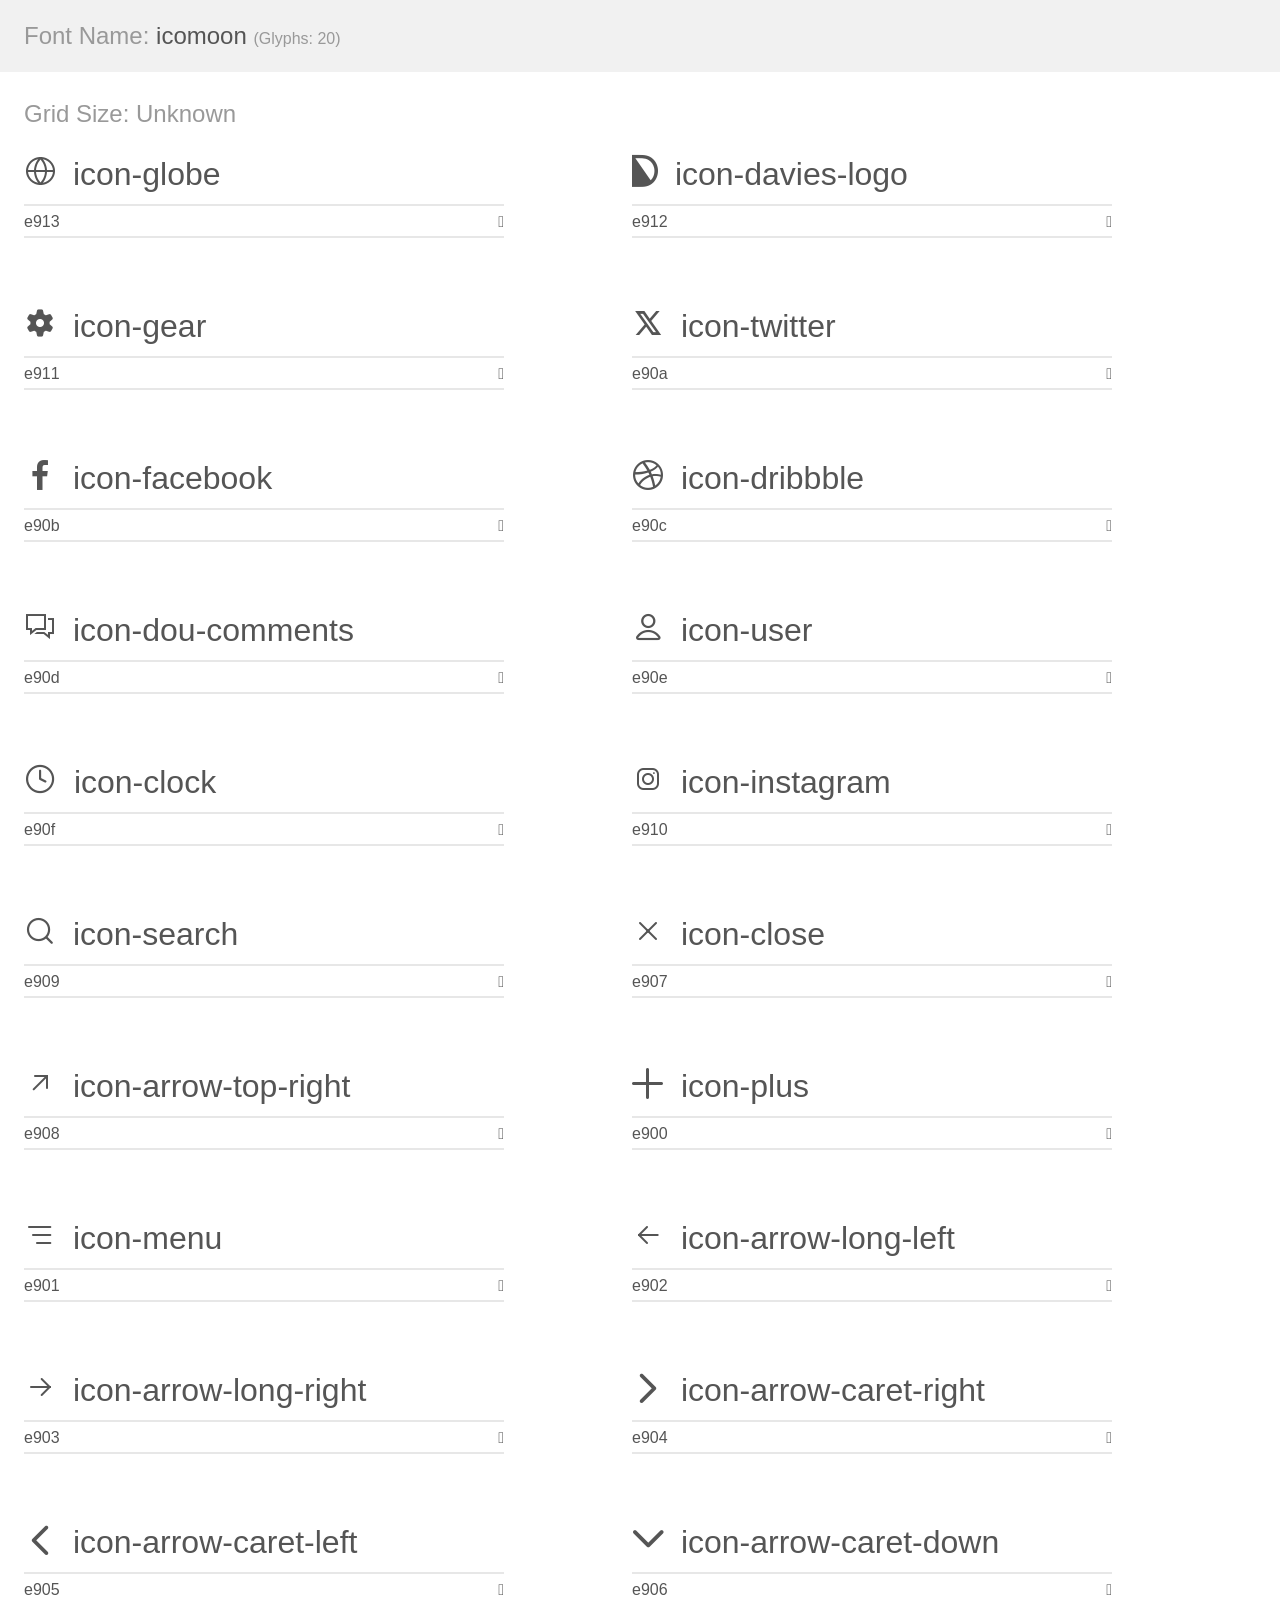
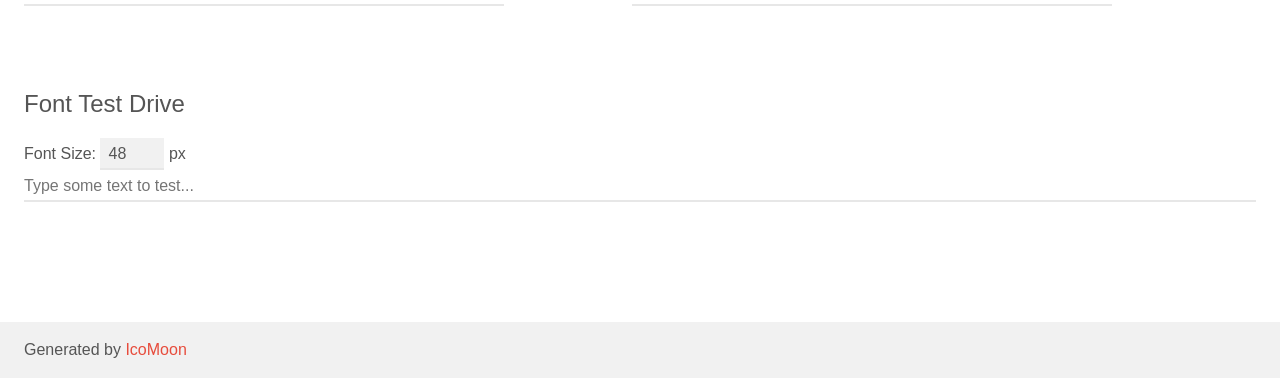
==== assets/icon/icomoon/demo.html @ 096f671e "focus-studio" ====
<!doctype html>
<html>
<head>
    <meta charset="utf-8">
    <title>IcoMoon Demo</title>
    <meta name="description" content="An Icon Font Generated By IcoMoon.io">
    <meta name="viewport" content="width=device-width, initial-scale=1">
    <link rel="stylesheet" href="demo-files/demo.css">
    <link rel="stylesheet" href="style.css"></head>
<body>
    <div class="bgc1 clearfix">
        <h1 class="mhmm mvm"><span class="fgc1">Font Name:</span> icomoon <small class="fgc1">(Glyphs:&nbsp;20)</small></h1>
    </div>
    <div class="clearfix mhl ptl">
        <h1 class="mvm mtn fgc1">Grid Size: Unknown</h1>
        <div class="glyph fs1">
            <div class="clearfix bshadow0 pbs">
                <span class="icon-globe"></span>
                <span class="mls"> icon-globe</span>
            </div>
            <fieldset class="fs0 size1of1 clearfix hidden-false">
                <input type="text" readonly value="e913" class="unit size1of2" />
                <input type="text" maxlength="1" readonly value="&#xe913;" class="unitRight size1of2 talign-right" />
            </fieldset>
            <div class="fs0 bshadow0 clearfix hidden-true">
                <span class="unit pvs fgc1">liga: </span>
                <input type="text" readonly value="" class="liga unitRight" />
            </div>
        </div>
        <div class="glyph fs1">
            <div class="clearfix bshadow0 pbs">
                <span class="icon-davies-logo"></span>
                <span class="mls"> icon-davies-logo</span>
            </div>
            <fieldset class="fs0 size1of1 clearfix hidden-false">
                <input type="text" readonly value="e912" class="unit size1of2" />
                <input type="text" maxlength="1" readonly value="&#xe912;" class="unitRight size1of2 talign-right" />
            </fieldset>
            <div class="fs0 bshadow0 clearfix hidden-true">
                <span class="unit pvs fgc1">liga: </span>
                <input type="text" readonly value="" class="liga unitRight" />
            </div>
        </div>
        <div class="glyph fs1">
            <div class="clearfix bshadow0 pbs">
                <span class="icon-gear"></span>
                <span class="mls"> icon-gear</span>
            </div>
            <fieldset class="fs0 size1of1 clearfix hidden-false">
                <input type="text" readonly value="e911" class="unit size1of2" />
                <input type="text" maxlength="1" readonly value="&#xe911;" class="unitRight size1of2 talign-right" />
            </fieldset>
            <div class="fs0 bshadow0 clearfix hidden-true">
                <span class="unit pvs fgc1">liga: </span>
                <input type="text" readonly value="" class="liga unitRight" />
            </div>
        </div>
        <div class="glyph fs1">
            <div class="clearfix bshadow0 pbs">
                <span class="icon-twitter"></span>
                <span class="mls"> icon-twitter</span>
            </div>
            <fieldset class="fs0 size1of1 clearfix hidden-false">
                <input type="text" readonly value="e90a" class="unit size1of2" />
                <input type="text" maxlength="1" readonly value="&#xe90a;" class="unitRight size1of2 talign-right" />
            </fieldset>
            <div class="fs0 bshadow0 clearfix hidden-true">
                <span class="unit pvs fgc1">liga: </span>
                <input type="text" readonly value="" class="liga unitRight" />
            </div>
        </div>
        <div class="glyph fs1">
            <div class="clearfix bshadow0 pbs">
                <span class="icon-facebook"></span>
                <span class="mls"> icon-facebook</span>
            </div>
            <fieldset class="fs0 size1of1 clearfix hidden-false">
                <input type="text" readonly value="e90b" class="unit size1of2" />
                <input type="text" maxlength="1" readonly value="&#xe90b;" class="unitRight size1of2 talign-right" />
            </fieldset>
            <div class="fs0 bshadow0 clearfix hidden-true">
                <span class="unit pvs fgc1">liga: </span>
                <input type="text" readonly value="" class="liga unitRight" />
            </div>
        </div>
        <div class="glyph fs1">
            <div class="clearfix bshadow0 pbs">
                <span class="icon-dribbble"></span>
                <span class="mls"> icon-dribbble</span>
            </div>
            <fieldset class="fs0 size1of1 clearfix hidden-false">
                <input type="text" readonly value="e90c" class="unit size1of2" />
                <input type="text" maxlength="1" readonly value="&#xe90c;" class="unitRight size1of2 talign-right" />
            </fieldset>
            <div class="fs0 bshadow0 clearfix hidden-true">
                <span class="unit pvs fgc1">liga: </span>
                <input type="text" readonly value="" class="liga unitRight" />
            </div>
        </div>
        <div class="glyph fs1">
            <div class="clearfix bshadow0 pbs">
                <span class="icon-dou-comments"></span>
                <span class="mls"> icon-dou-comments</span>
            </div>
            <fieldset class="fs0 size1of1 clearfix hidden-false">
                <input type="text" readonly value="e90d" class="unit size1of2" />
                <input type="text" maxlength="1" readonly value="&#xe90d;" class="unitRight size1of2 talign-right" />
            </fieldset>
            <div class="fs0 bshadow0 clearfix hidden-true">
                <span class="unit pvs fgc1">liga: </span>
                <input type="text" readonly value="" class="liga unitRight" />
            </div>
        </div>
        <div class="glyph fs1">
            <div class="clearfix bshadow0 pbs">
                <span class="icon-user"></span>
                <span class="mls"> icon-user</span>
            </div>
            <fieldset class="fs0 size1of1 clearfix hidden-false">
                <input type="text" readonly value="e90e" class="unit size1of2" />
                <input type="text" maxlength="1" readonly value="&#xe90e;" class="unitRight size1of2 talign-right" />
            </fieldset>
            <div class="fs0 bshadow0 clearfix hidden-true">
                <span class="unit pvs fgc1">liga: </span>
                <input type="text" readonly value="" class="liga unitRight" />
            </div>
        </div>
        <div class="glyph fs1">
            <div class="clearfix bshadow0 pbs">
                <span class="icon-clock"></span>
                <span class="mls"> icon-clock</span>
            </div>
            <fieldset class="fs0 size1of1 clearfix hidden-false">
                <input type="text" readonly value="e90f" class="unit size1of2" />
                <input type="text" maxlength="1" readonly value="&#xe90f;" class="unitRight size1of2 talign-right" />
            </fieldset>
            <div class="fs0 bshadow0 clearfix hidden-true">
                <span class="unit pvs fgc1">liga: </span>
                <input type="text" readonly value="" class="liga unitRight" />
            </div>
        </div>
        <div class="glyph fs1">
            <div class="clearfix bshadow0 pbs">
                <span class="icon-instagram"></span>
                <span class="mls"> icon-instagram</span>
            </div>
            <fieldset class="fs0 size1of1 clearfix hidden-false">
                <input type="text" readonly value="e910" class="unit size1of2" />
                <input type="text" maxlength="1" readonly value="&#xe910;" class="unitRight size1of2 talign-right" />
            </fieldset>
            <div class="fs0 bshadow0 clearfix hidden-true">
                <span class="unit pvs fgc1">liga: </span>
                <input type="text" readonly value="" class="liga unitRight" />
            </div>
        </div>
        <div class="glyph fs1">
            <div class="clearfix bshadow0 pbs">
                <span class="icon-search"></span>
                <span class="mls"> icon-search</span>
            </div>
            <fieldset class="fs0 size1of1 clearfix hidden-false">
                <input type="text" readonly value="e909" class="unit size1of2" />
                <input type="text" maxlength="1" readonly value="&#xe909;" class="unitRight size1of2 talign-right" />
            </fieldset>
            <div class="fs0 bshadow0 clearfix hidden-true">
                <span class="unit pvs fgc1">liga: </span>
                <input type="text" readonly value="" class="liga unitRight" />
            </div>
        </div>
        <div class="glyph fs1">
            <div class="clearfix bshadow0 pbs">
                <span class="icon-close"></span>
                <span class="mls"> icon-close</span>
            </div>
            <fieldset class="fs0 size1of1 clearfix hidden-false">
                <input type="text" readonly value="e907" class="unit size1of2" />
                <input type="text" maxlength="1" readonly value="&#xe907;" class="unitRight size1of2 talign-right" />
            </fieldset>
            <div class="fs0 bshadow0 clearfix hidden-true">
                <span class="unit pvs fgc1">liga: </span>
                <input type="text" readonly value="" class="liga unitRight" />
            </div>
        </div>
        <div class="glyph fs1">
            <div class="clearfix bshadow0 pbs">
                <span class="icon-arrow-top-right"></span>
                <span class="mls"> icon-arrow-top-right</span>
            </div>
            <fieldset class="fs0 size1of1 clearfix hidden-false">
                <input type="text" readonly value="e908" class="unit size1of2" />
                <input type="text" maxlength="1" readonly value="&#xe908;" class="unitRight size1of2 talign-right" />
            </fieldset>
            <div class="fs0 bshadow0 clearfix hidden-true">
                <span class="unit pvs fgc1">liga: </span>
                <input type="text" readonly value="" class="liga unitRight" />
            </div>
        </div>
        <div class="glyph fs1">
            <div class="clearfix bshadow0 pbs">
                <span class="icon-plus"></span>
                <span class="mls"> icon-plus</span>
            </div>
            <fieldset class="fs0 size1of1 clearfix hidden-false">
                <input type="text" readonly value="e900" class="unit size1of2" />
                <input type="text" maxlength="1" readonly value="&#xe900;" class="unitRight size1of2 talign-right" />
            </fieldset>
            <div class="fs0 bshadow0 clearfix hidden-true">
                <span class="unit pvs fgc1">liga: </span>
                <input type="text" readonly value="" class="liga unitRight" />
            </div>
        </div>
        <div class="glyph fs1">
            <div class="clearfix bshadow0 pbs">
                <span class="icon-menu"></span>
                <span class="mls"> icon-menu</span>
            </div>
            <fieldset class="fs0 size1of1 clearfix hidden-false">
                <input type="text" readonly value="e901" class="unit size1of2" />
                <input type="text" maxlength="1" readonly value="&#xe901;" class="unitRight size1of2 talign-right" />
            </fieldset>
            <div class="fs0 bshadow0 clearfix hidden-true">
                <span class="unit pvs fgc1">liga: </span>
                <input type="text" readonly value="" class="liga unitRight" />
            </div>
        </div>
        <div class="glyph fs1">
            <div class="clearfix bshadow0 pbs">
                <span class="icon-arrow-long-left"></span>
                <span class="mls"> icon-arrow-long-left</span>
            </div>
            <fieldset class="fs0 size1of1 clearfix hidden-false">
                <input type="text" readonly value="e902" class="unit size1of2" />
                <input type="text" maxlength="1" readonly value="&#xe902;" class="unitRight size1of2 talign-right" />
            </fieldset>
            <div class="fs0 bshadow0 clearfix hidden-true">
                <span class="unit pvs fgc1">liga: </span>
                <input type="text" readonly value="" class="liga unitRight" />
            </div>
        </div>
        <div class="glyph fs1">
            <div class="clearfix bshadow0 pbs">
                <span class="icon-arrow-long-right"></span>
                <span class="mls"> icon-arrow-long-right</span>
            </div>
            <fieldset class="fs0 size1of1 clearfix hidden-false">
                <input type="text" readonly value="e903" class="unit size1of2" />
                <input type="text" maxlength="1" readonly value="&#xe903;" class="unitRight size1of2 talign-right" />
            </fieldset>
            <div class="fs0 bshadow0 clearfix hidden-true">
                <span class="unit pvs fgc1">liga: </span>
                <input type="text" readonly value="" class="liga unitRight" />
            </div>
        </div>
        <div class="glyph fs1">
            <div class="clearfix bshadow0 pbs">
                <span class="icon-arrow-caret-right"></span>
                <span class="mls"> icon-arrow-caret-right</span>
            </div>
            <fieldset class="fs0 size1of1 clearfix hidden-false">
                <input type="text" readonly value="e904" class="unit size1of2" />
                <input type="text" maxlength="1" readonly value="&#xe904;" class="unitRight size1of2 talign-right" />
            </fieldset>
            <div class="fs0 bshadow0 clearfix hidden-true">
                <span class="unit pvs fgc1">liga: </span>
                <input type="text" readonly value="" class="liga unitRight" />
            </div>
        </div>
        <div class="glyph fs1">
            <div class="clearfix bshadow0 pbs">
                <span class="icon-arrow-caret-left"></span>
                <span class="mls"> icon-arrow-caret-left</span>
            </div>
            <fieldset class="fs0 size1of1 clearfix hidden-false">
                <input type="text" readonly value="e905" class="unit size1of2" />
                <input type="text" maxlength="1" readonly value="&#xe905;" class="unitRight size1of2 talign-right" />
            </fieldset>
            <div class="fs0 bshadow0 clearfix hidden-true">
                <span class="unit pvs fgc1">liga: </span>
                <input type="text" readonly value="" class="liga unitRight" />
            </div>
        </div>
        <div class="glyph fs1">
            <div class="clearfix bshadow0 pbs">
                <span class="icon-arrow-caret-down"></span>
                <span class="mls"> icon-arrow-caret-down</span>
            </div>
            <fieldset class="fs0 size1of1 clearfix hidden-false">
                <input type="text" readonly value="e906" class="unit size1of2" />
                <input type="text" maxlength="1" readonly value="&#xe906;" class="unitRight size1of2 talign-right" />
            </fieldset>
            <div class="fs0 bshadow0 clearfix hidden-true">
                <span class="unit pvs fgc1">liga: </span>
                <input type="text" readonly value="" class="liga unitRight" />
            </div>
        </div>
    </div>

    <!--[if gt IE 8]><!-->
    <div class="mhl clearfix mbl">
        <h1>Font Test Drive</h1>
        <label>
            Font Size: <input id="fontSize" type="number" class="textbox0 mbm"
            min="8" value="48" />
            px
        </label>
        <input id="testText" type="text" class="phl size1of1 mvl"
        placeholder="Type some text to test..." value=""/>
        <div id="testDrive" class="icon-" style="font-family: icomoon">&nbsp;
        </div>
    </div>
    <!--<![endif]-->
    <div class="bgc1 clearfix">
        <p class="mhl">Generated by <a href="https://icomoon.io/app">IcoMoon</a></p>
    </div>

    <script src="demo-files/demo.js"></script>
</body>
</html>
---- assets/icon/icomoon/demo-files/demo.css ----
body {
  padding: 0;
  margin: 0;
  font-family: sans-serif;
  font-size: 1em;
  line-height: 1.5;
  color: #555;
  background: #fff;
}
h1 {
  font-size: 1.5em;
  font-weight: normal;
}
small {
  font-size: .66666667em;
}
a {
  color: #e74c3c;
  text-decoration: none;
}
a:hover, a:focus {
  box-shadow: 0 1px #e74c3c;
}
.bshadow0, input {
  box-shadow: inset 0 -2px #e7e7e7;
}
input:hover {
  box-shadow: inset 0 -2px #ccc;
}
input, fieldset {
  font-family: sans-serif;
  font-size: 1em;
  margin: 0;
  padding: 0;
  border: 0;
}
input {
  color: inherit;
  line-height: 1.5;
  height: 1.5em;
  padding: .25em 0;
}
input:focus {
  outline: none;
  box-shadow: inset 0 -2px #449fdb;
}
.glyph {
  font-size: 16px;
  width: 15em;
  padding-bottom: 1em;
  margin-right: 4em;
  margin-bottom: 1em;
  float: left;
  overflow: hidden;
}
.liga {
  width: 80%;
  width: calc(100% - 2.5em);
}
.talign-right {
  text-align: right;
}
.talign-center {
  text-align: center;
}
.bgc1 {
  background: #f1f1f1;
}
.fgc1 {
  color: #999;
}
.fgc0 {
  color: #000;
}
p {
  margin-top: 1em;
  margin-bottom: 1em;
}
.mvm {
  margin-top: .75em;
  margin-bottom: .75em;
}
.mtn {
  margin-top: 0;
}
.mtl, .mal {
  margin-top: 1.5em;
}
.mbl, .mal {
  margin-bottom: 1.5em;
}
.mal, .mhl {
  margin-left: 1.5em;
  margin-right: 1.5em;
}
.mhmm {
  margin-left: 1em;
  margin-right: 1em;
}
.mls {
  margin-left: .25em;
}
.ptl {
  padding-top: 1.5em;
}
.pbs, .pvs {
  padding-bottom: .25em;
}
.pvs, .pts {
  padding-top: .25em;
}
.unit {
  float: left;
}
.unitRight {
  float: right;
}
.size1of2 {
  width: 50%;
}
.size1of1 {
  width: 100%;
}
.clearfix:before, .clearfix:after {
  content: " ";
  display: table;
}
.clearfix:after {
  clear: both;
}
.hidden-true {
  display: none;
}
.textbox0 {
  width: 3em;
  background: #f1f1f1;
  padding: .25em .5em;
  line-height: 1.5;
  height: 1.5em;
}
#testDrive {
  display: block;
  padding-top: 24px;
  line-height: 1.5;
}
.fs0 {
  font-size: 16px;
}
.fs1 {
  font-size: 32px;
}
---- assets/icon/icomoon/style.css ----
@font-face {
  font-family: 'icomoon';
  src:  url('fonts/icomoon.eot?grc9q8');
  src:  url('fonts/icomoon.eot?grc9q8#iefix') format('embedded-opentype'),
    url('fonts/icomoon.ttf?grc9q8') format('truetype'),
    url('fonts/icomoon.woff?grc9q8') format('woff'),
    url('fonts/icomoon.svg?grc9q8#icomoon') format('svg');
  font-weight: normal;
  font-style: normal;
  font-display: block;
}

[class^="icon-"], [class*=" icon-"] {
  /* use !important to prevent issues with browser extensions that change fonts */
  font-family: 'icomoon' !important;
  speak: never;
  font-style: normal;
  font-weight: normal;
  font-variant: normal;
  text-transform: none;
  line-height: 1;

  /* Better Font Rendering =========== */
  -webkit-font-smoothing: antialiased;
  -moz-osx-font-smoothing: grayscale;
}

.icon-globe:before {
  content: "\e913";
}
.icon-davies-logo:before {
  content: "\e912";
}
.icon-gear:before {
  content: "\e911";
}
.icon-twitter:before {
  content: "\e90a";
}
.icon-facebook:before {
  content: "\e90b";
}
.icon-dribbble:before {
  content: "\e90c";
}
.icon-dou-comments:before {
  content: "\e90d";
}
.icon-user:before {
  content: "\e90e";
}
.icon-clock:before {
  content: "\e90f";
}
.icon-instagram:before {
  content: "\e910";
}
.icon-search:before {
  content: "\e909";
}
.icon-close:before {
  content: "\e907";
}
.icon-arrow-top-right:before {
  content: "\e908";
}
.icon-plus:before {
  content: "\e900";
}
.icon-menu:before {
  content: "\e901";
}
.icon-arrow-long-left:before {
  content: "\e902";
}
.icon-arrow-long-right:before {
  content: "\e903";
}
.icon-arrow-caret-right:before {
  content: "\e904";
}
.icon-arrow-caret-left:before {
  content: "\e905";
}
.icon-arrow-caret-down:before {
  content: "\e906";
}
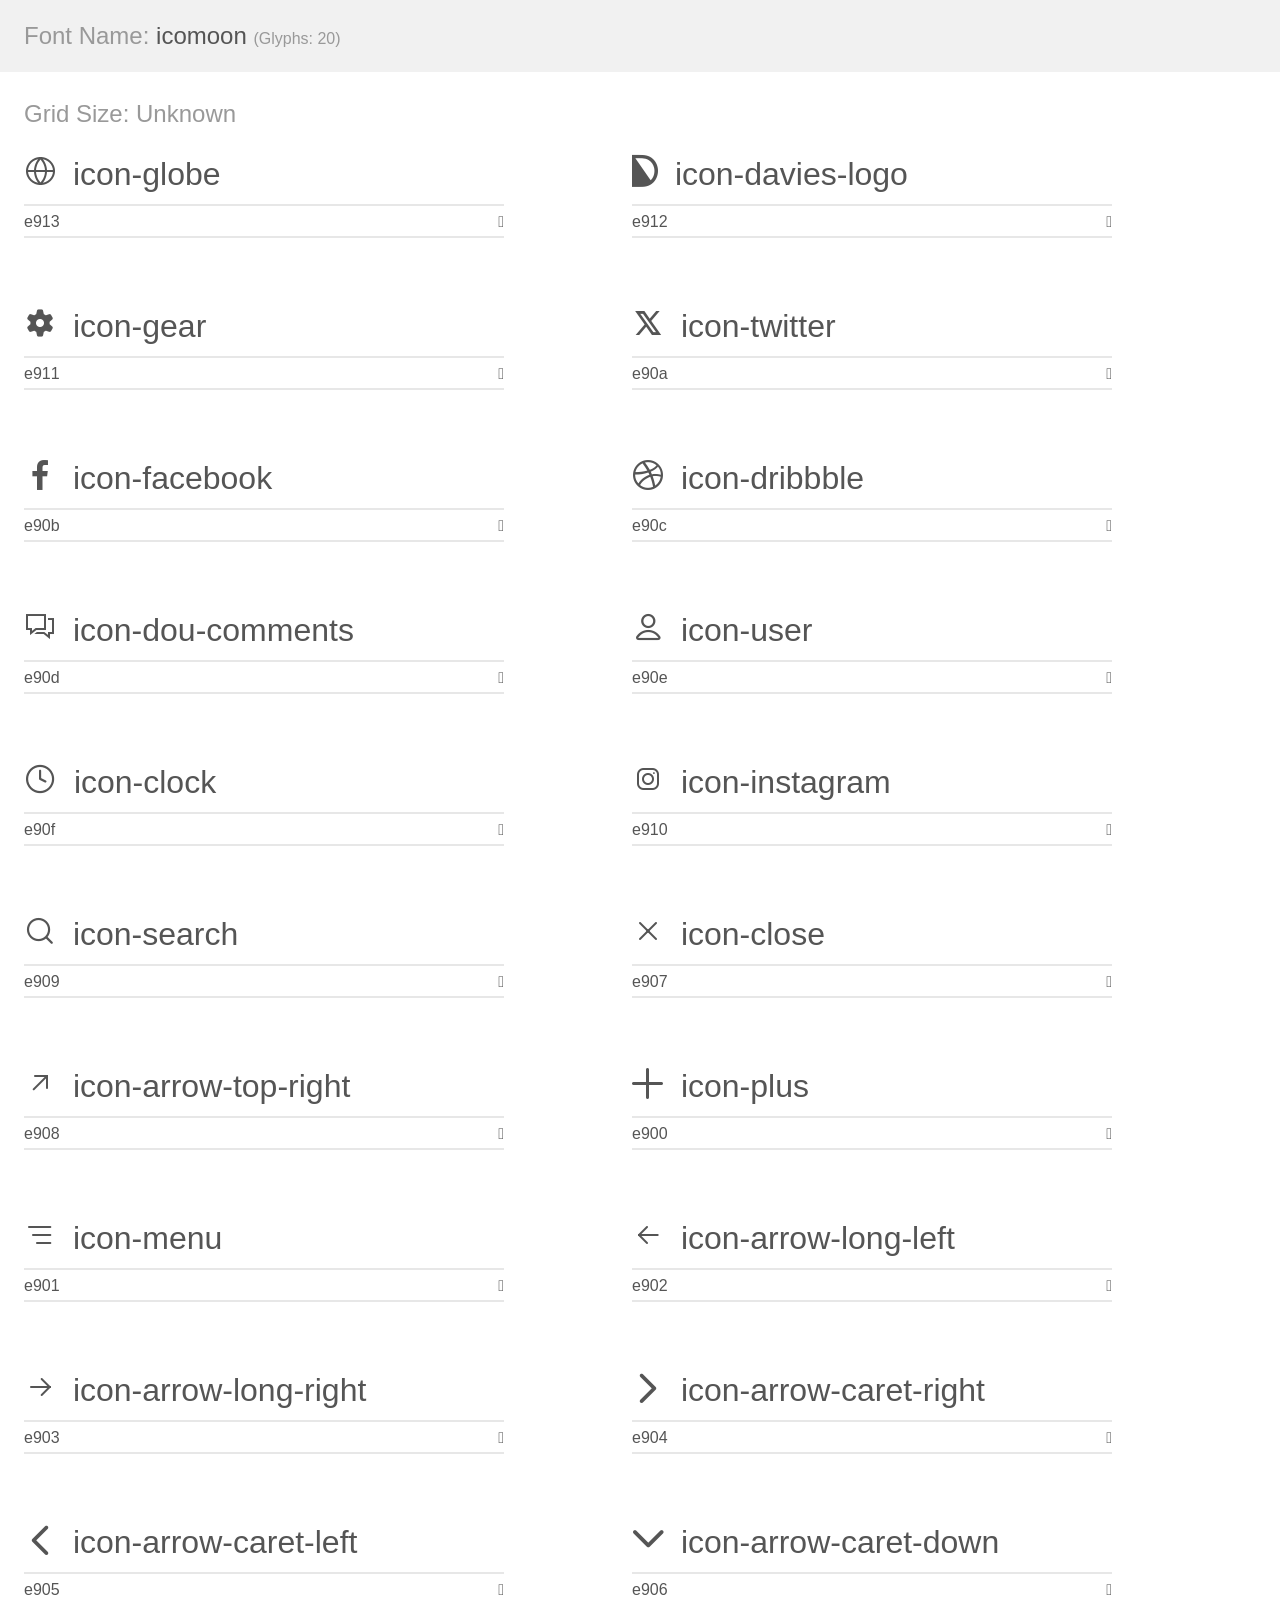
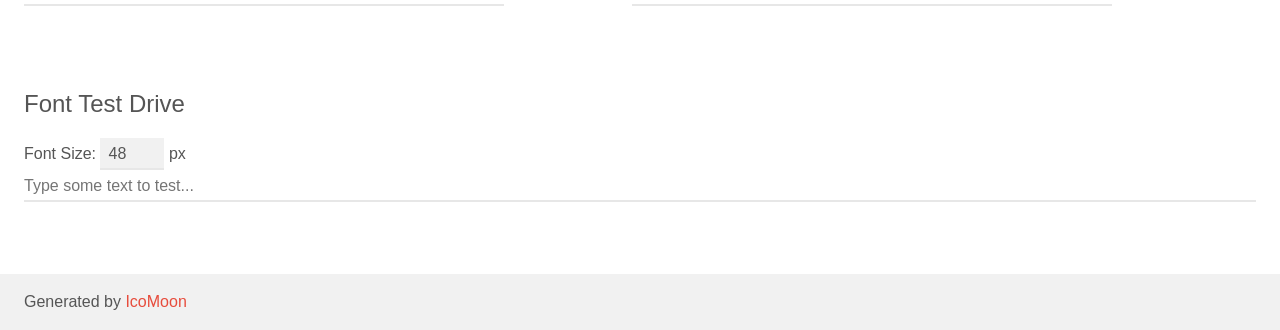
==== commit 149f4fc7: "New Update" ====
--- a/assets/icon/icomoon/demo.html
+++ b/assets/icon/icomoon/demo.html
@@ -313,6 +313,5 @@
         <p class="mhl">Generated by <a href="https://icomoon.io/app">IcoMoon</a></p>
     </div>
 
-    <script src="demo-files/demo.js"></script>
 </body>
 </html>
